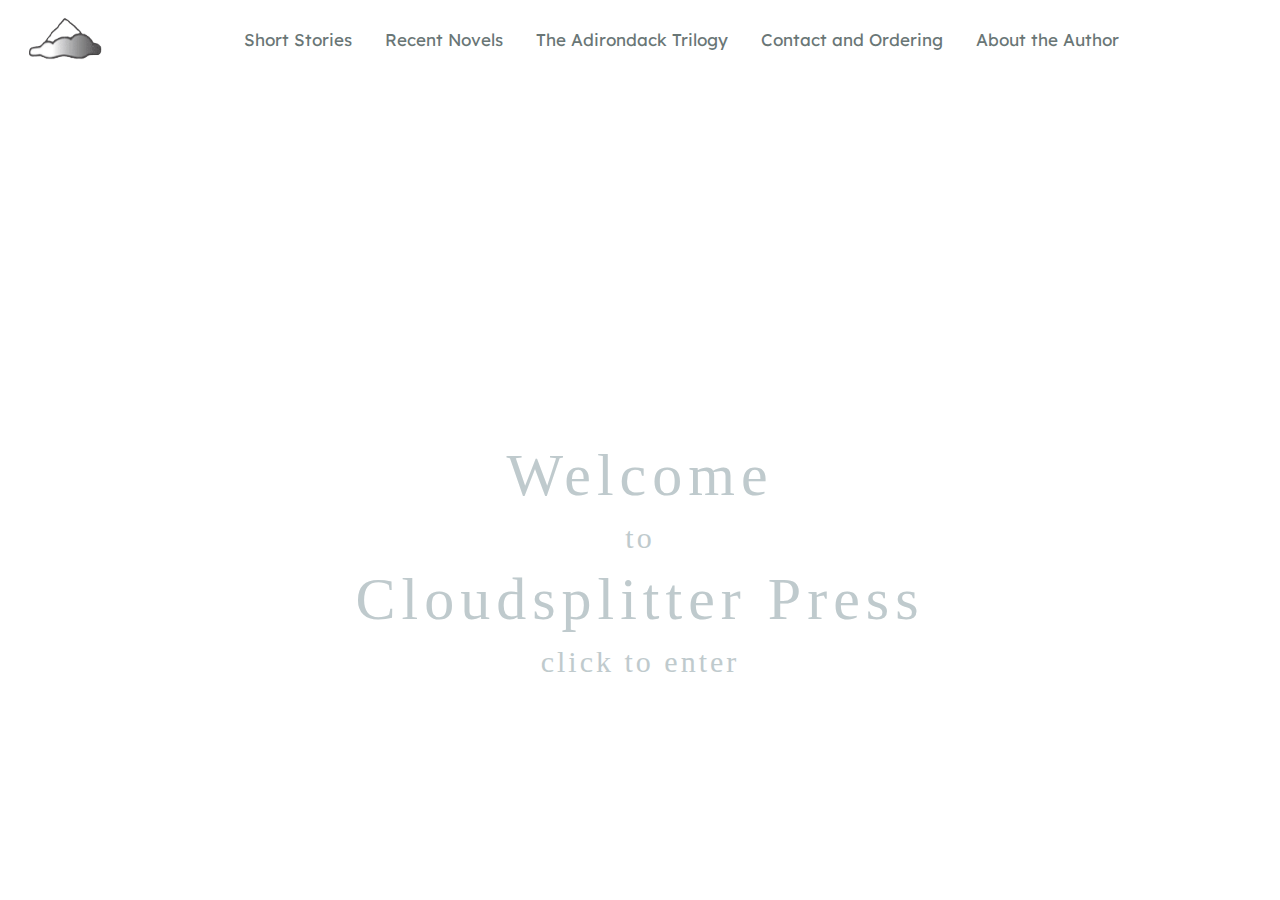
==== index.html @ 3d3ec450 "added scroll animation and new styling to short stories page" ====
<!DOCTYPE html>
<html lang="en">
<head>

    <meta charset="UTF-8">
    <meta name="viewport" content="width=device-width, initial-scale=1.0">
    <meta http-equiv="X-UA-Compatible" content="ie=edge">

    <link rel="stylesheet" href="https://maxcdn.bootstrapcdn.com/bootstrap/4.0.0/css/bootstrap.min.css" integrity="sha384-Gn5384xqQ1aoWXA+058RXPxPg6fy4IWvTNh0E263XmFcJlSAwiGgFAW/dAiS6JXm" crossorigin="anonymous">
    <link rel="stylesheet" href="./CSS/style.css">
    <link href="https://fonts.googleapis.com/css2?family=Brawler&family=Cormorant:wght@500&family=Lexend+Deca&display=swap" rel="stylesheet">

    <title>Cloudsplitter Press</title>
</head>
 
<body>  

  <nav class="navbar navbar-expand-lg navbar-light flex-nowrap transparent" role='navigation'>

    <button class="navbar-toggler mr-auto" type="button" data-toggle="collapse" data-target="#navbar5">
        <span class="navbar-toggler-icon"></span>
    </button>
    <a href="index.html">
    <img src="./Images/logo.png" href="index.html" width="100" height="60" alt="logo"></a>
    <div class="navbar-collapse collapse w-200" id="navbar5">
       
        <ul class="navbar-nav mx-auto center">

            <li class="nav-item">
                <a class="nav-link " href="./HTML/shortStories.html">Short Stories</a>
            </li>

            <li class="nav-item">
                <a class="nav-link" href="./HTML/recentNovels.html">Recent Novels</a>
            </li>

            <li class="nav-item">
                <a class="nav-link" href="./HTML/adkTrilogy.html">The Adirondack Trilogy</a>
            </li>

            <li class="nav-item">
                <a class="nav-link" href="./HTML/ordering.html">Contact and Ordering</a>
            </li>

            <li class="nav-item">
                <a class="nav-link" href="./HTML/author.html">About the Author</a>
            </li>

        </ul>

    </div>
  </nav>

<!-- News Bulletin Pop-up-->

<!-- <button type="button" class="btn btn-primary" data-toggle="modal" data-target="#newsBulletin">
  News Bulletin Demo
</button> -->

<!-- Modal -->
<!-- <div class="modal fade" id="newsBulletin" tabindex="-1" role="dialog" aria-labelledby="exampleModalCenterTitle" aria-hidden="true">
  <div class="modal-dialog modal-dialog-centered modal-lg" role="document">
    <div class="modal-content">
      <div class="modal-header">
        <h5 class="modal-title" id="exampleModalLongTitle">Recent News</h5>
        <button type="button" class="close" data-dismiss="modal" aria-label="Close">
          <span aria-hidden="true">&times;</span>
        </button>
      </div>
      <div class="modal-body">
          <h5>July 4, 2020</h5>
          <p> 
            Tony Holtzman's short story collection has been published! Click <a href="./shortStories.html" class="tooltip-test" title="click to view collection">here</a> for more information. </p>
          <hr>
          <h5>July 5, 2020</h5>
          <p>Lorem ipsum dolor sit amet, consectetur adipiscing elit, sed do eiusmod tempor incididunt ut labore et dolore magna aliqua. Ut enim ad minim veniam, quis nostrud exercitation ullamco laboris nisi ut aliquip ex ea commodo consequat. Duis aute irure dolor in reprehenderit in voluptate velit esse cillum dolore eu fugiat nulla pariatur. Excepteur sint occaecat cupidatat non proident, sunt in culpa qui officia deserunt mollit anim id est laborum.</p>
          <hr>
          <h5>July 6, 2020</h5>
          <p>Lorem ipsum dolor sit amet, consectetur adipiscing elit, sed do eiusmod tempor incididunt ut labore et dolore magna aliqua. Ut enim ad minim veniam, quis nostrud exercitation ullamco laboris nisi ut aliquip ex ea commodo consequat. Duis aute irure dolor in reprehenderit in voluptate velit esse cillum dolore eu fugiat nulla pariatur. Excepteur sint occaecat cupidatat non proident, sunt in culpa qui officia deserunt mollit anim id est laborum.</p>
          <hr>
          <h5>July 7, 2020</h5>
          <p>Lorem ipsum dolor sit amet, consectetur adipiscing elit, sed do eiusmod tempor incididunt ut labore et dolore magna aliqua. Ut enim ad minim veniam, quis nostrud exercitation ullamco laboris nisi ut aliquip ex ea commodo consequat. Duis aute irure dolor in reprehenderit in voluptate velit esse cillum dolore eu fugiat nulla pariatur. Excepteur sint occaecat cupidatat non proident, sunt in culpa qui officia deserunt mollit anim id est laborum.</p>
          <hr>
          <h5>July 8, 2020</h5>
          <p>Lorem ipsum dolor sit amet, consectetur adipiscing elit, sed do eiusmod tempor incididunt ut labore et dolore magna aliqua. Ut enim ad minim veniam, quis nostrud exercitation ullamco laboris nisi ut aliquip ex ea commodo consequat. Duis aute irure dolor in reprehenderit in voluptate velit esse cillum dolore eu fugiat nulla pariatur. Excepteur sint occaecat cupidatat non proident, sunt in culpa qui officia deserunt mollit anim id est laborum.</p>
          <hr>
          <h5>July 9, 2020</h5>
          <p>Lorem ipsum dolor sit amet, consectetur adipiscing elit, sed do eiusmod tempor incididunt ut labore et dolore magna aliqua. Ut enim ad minim veniam, quis nostrud exercitation ullamco laboris nisi ut aliquip ex ea commodo consequat. Duis aute irure dolor in reprehenderit in voluptate velit esse cillum dolore eu fugiat nulla pariatur. Excepteur sint occaecat cupidatat non proident, sunt in culpa qui officia deserunt mollit anim id est laborum.</p>
        </div>
        </div>
      <div class="modal-footer">
      </div>
    </div>
  </div>
</div> -->

  <div class="homepage-text text-center">
        <h1 class="welcome">Welcome</h1>
        <h1 class="to">to</p>
        <h1 class="cloudsplitter">Cloudsplitter Press</h2>
        <h1 class="clickText">click to enter</h3>
  </div>

<script src="https://code.jquery.com/jquery-3.2.1.slim.min.js" integrity="sha384-KJ3o2DKtIkvYIK3UENzmM7KCkRr/rE9/Qpg6aAZGJwFDMVNA/GpGFF93hXpG5KkN" crossorigin="anonymous"></script>
<script src="https://cdnjs.cloudflare.com/ajax/libs/popper.js/1.12.9/umd/popper.min.js" integrity="sha384-ApNbgh9B+Y1QKtv3Rn7W3mgPxhU9K/ScQsAP7hUibX39j7fakFPskvXusvfa0b4Q" crossorigin="anonymous"></script>
<script src="https://maxcdn.bootstrapcdn.com/bootstrap/4.0.0/js/bootstrap.min.js" integrity="sha384-JZR6Spejh4U02d8jOt6vLEHfe/JQGiRRSQQxSfFWpi1MquVdAyjUar5+76PVCmYl" crossorigin="anonymous"></script>
</body>
</html>
---- CSS/style.css ----
/* CSS Reset */

html, body, div, span, applet, object, iframe,
h1, h2, h3, h4, h5, h6, p, blockquote, pre,
a, abbr, acronym, address, big, cite, code,
del, dfn, em, img, ins, kbd, q, s, samp,
small, strike, strong, sub, sup, tt, var,
b, u, i, center,
dl, dt, dd, ol, ul, li,
fieldset, form, label, legend,
table, caption, tbody, tfoot, thead, tr, th, td,
article, aside, canvas, details, embed, 
figure, figcaption, footer, header, hgroup, 
menu, nav, output, ruby, section, summary,
time, mark, audio, video {
    margin: 0;
    padding: 0;
    border: 0;
    font-size: 100%;
    font: inherit;
    vertical-align: baseline;
}
/* HTML5 display-role reset for older browsers */
article, aside, details, figcaption, figure, 
footer, header, hgroup, menu, nav, section {
    display: block;
}
body {
    line-height: 1;
}
ol, ul {
    list-style: none;
}
blockquote, q {
    quotes: none;
}
blockquote:before, blockquote:after,
q:before, q:after {
    content: '';
    content: none;
}
table {
    border-collapse: collapse;
    border-spacing: 0;
}

/* CSS overflow */


/*  */

html,body {
  height: 100%;
  min-height: 100%;
  width: 100%;
  background-image: url('../Images/backgroundCropped3.png');
  background-image-min-height: 100%;
  background-image-width: 100%;
  background-image-height: auto;
  background-size: cover;
  background-position: center;
  -webkit-background-size: cover;
  -moz-background-size: cover;
  -o-background-size: cover;
  margin: 0px;
  padding: 0px;
  overflow-x: hidden;
}


.navbar {
	background-color: #B9C5C8;
	opacity: 0.80; 
    line-height: 1;
    width: 100%;
}

.navbar.transparent {
    border-width: 0px;
    -webkit-box-shadow: 0px 0px;
    box-shadow: 0px 0px;
    background-color: rgba(0,0,0,0.0);
    background-image: -webkit-gradient(linear, 50.00% 0.00%, 50.00% 100.00%, color-stop( 0% , rgba(0,0,0,0.00)),color-stop( 100% , rgba(0,0,0,0.00)));
    background-image: -webkit-linear-gradient(270deg,rgba(0,0,0,0.00) 0%,rgba(0,0,0,0.00) 100%);
    background-image: linear-gradient(180deg,rgba(0,0,0,0.00) 0%,rgba(0,0,0,0.00) 100%);
}

.navbar .navbar-nav .nav-item a.nav-link {
	color: #445454;
  text-align: center;
	white-space: nowrap;
	display: inline;
	font-family: "Lexend Deca", sans-serif;
	font-size: 17px;
  padding-right: 25px;
	float: none;
}

.homepage-text {
  position: absolute;
  top: 62%;
  left: 50%;
  transform: translate(-50%, -50%);
  line-height: 1.38;

}


.welcome {
	color: #b9c5c8;
	opacity: 0.9;
	font-family: 'ProximaNovaBold';
	font-size: 60px; 
	letter-spacing: 0.1em;
    animation: fadeIn ease 3s;
    -webkit-animation: fadeIn ease 3s;
}

.to {
	color: #b9c5c8;
	opacity: 0.9; 
	font-family: 'ProximaNovaBold';
	font-size: 30px;
	letter-spacing: 0.1em;
    animation: fadeIn ease 3s;
    -webkit-animation: fadeIn ease 3s;
}

.cloudsplitter {
    color: #b9c5c8;
    opacity: 0.9;
    font-family: 'ProximaNovaBold';
    font-size: 60px; 
    letter-spacing: 0.1em;
    animation: fadeIn ease 3s;
    -webkit-animation: fadeIn ease 3s;
}

.clickText{
    color: #b9c5c8;
    opacity: 0.9; 
    font-family: 'ProximaNovaBold';
    font-size: 30px;
    letter-spacing: 0.1em;
    animation: fadeIn ease 8s;
    -webkit-animation: fadeIn ease 8s;
    
}

@keyframes fadeIn {
0% {opacity:0;}
100% {opacity:0.9;}
}

@-moz-keyframes fadeIn {
0% {opacity:0;}
100% {opacity:0.9;}
}

@-webkit-keyframes fadeIn {
0% {opacity:0;}
100% {opacity:0.9;}
}

@-o-keyframes fadeIn {
0% {opacity:0;}
100% {opacity:0.9;}
}

@-ms-keyframes fadeIn {
0% {opacity:0;}
100% {opacity:0.9;}
}
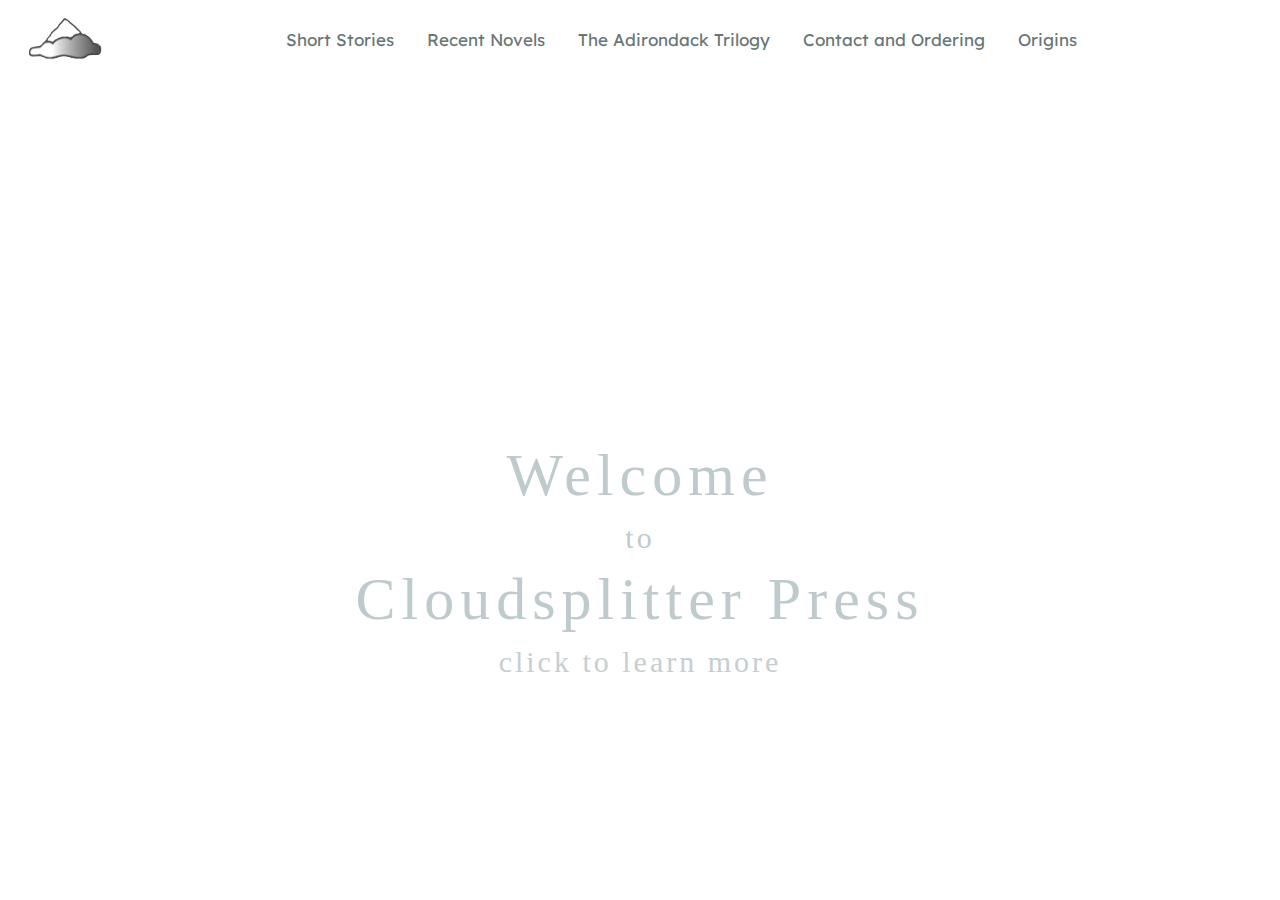
==== commit d0bdff1b: "added pages for trilogy and recent novels" ====
--- a/index.html
+++ b/index.html
@@ -43,7 +43,7 @@
             </li>
 
             <li class="nav-item">
-                <a class="nav-link" href="./HTML/author.html">About the Author</a>
+                <a class="nav-link" href="./HTML/origins.html">Origins</a>
             </li>
 
         </ul>
@@ -98,7 +98,7 @@
         <h1 class="welcome">Welcome</h1>
         <h1 class="to">to</p>
         <h1 class="cloudsplitter">Cloudsplitter Press</h2>
-        <h1 class="clickText">click to enter</h3>
+        <h1 class="clickText"><a class="clickText" href="../HTML/origins.html">click to learn more</h3>
   </div>
 
 <script src="https://code.jquery.com/jquery-3.2.1.slim.min.js" integrity="sha384-KJ3o2DKtIkvYIK3UENzmM7KCkRr/rE9/Qpg6aAZGJwFDMVNA/GpGFF93hXpG5KkN" crossorigin="anonymous"></script>
--- a/CSS/style.css
+++ b/CSS/style.css
@@ -142,9 +142,16 @@
     font-family: 'ProximaNovaBold';
     font-size: 30px;
     letter-spacing: 0.1em;
-    animation: fadeIn ease 8s;
-    -webkit-animation: fadeIn ease 8s;
-    
+    animation: fadeIn ease 3s;
+    -webkit-animation: fadeIn ease 3s;
+}
+
+.clickText:hover {
+  color: #b9c5c8;
+    opacity: 0.9; 
+    font-family: 'ProximaNovaBold';
+    font-size: 30px;
+    letter-spacing: 0.1em;
 }
 
 @keyframes fadeIn {
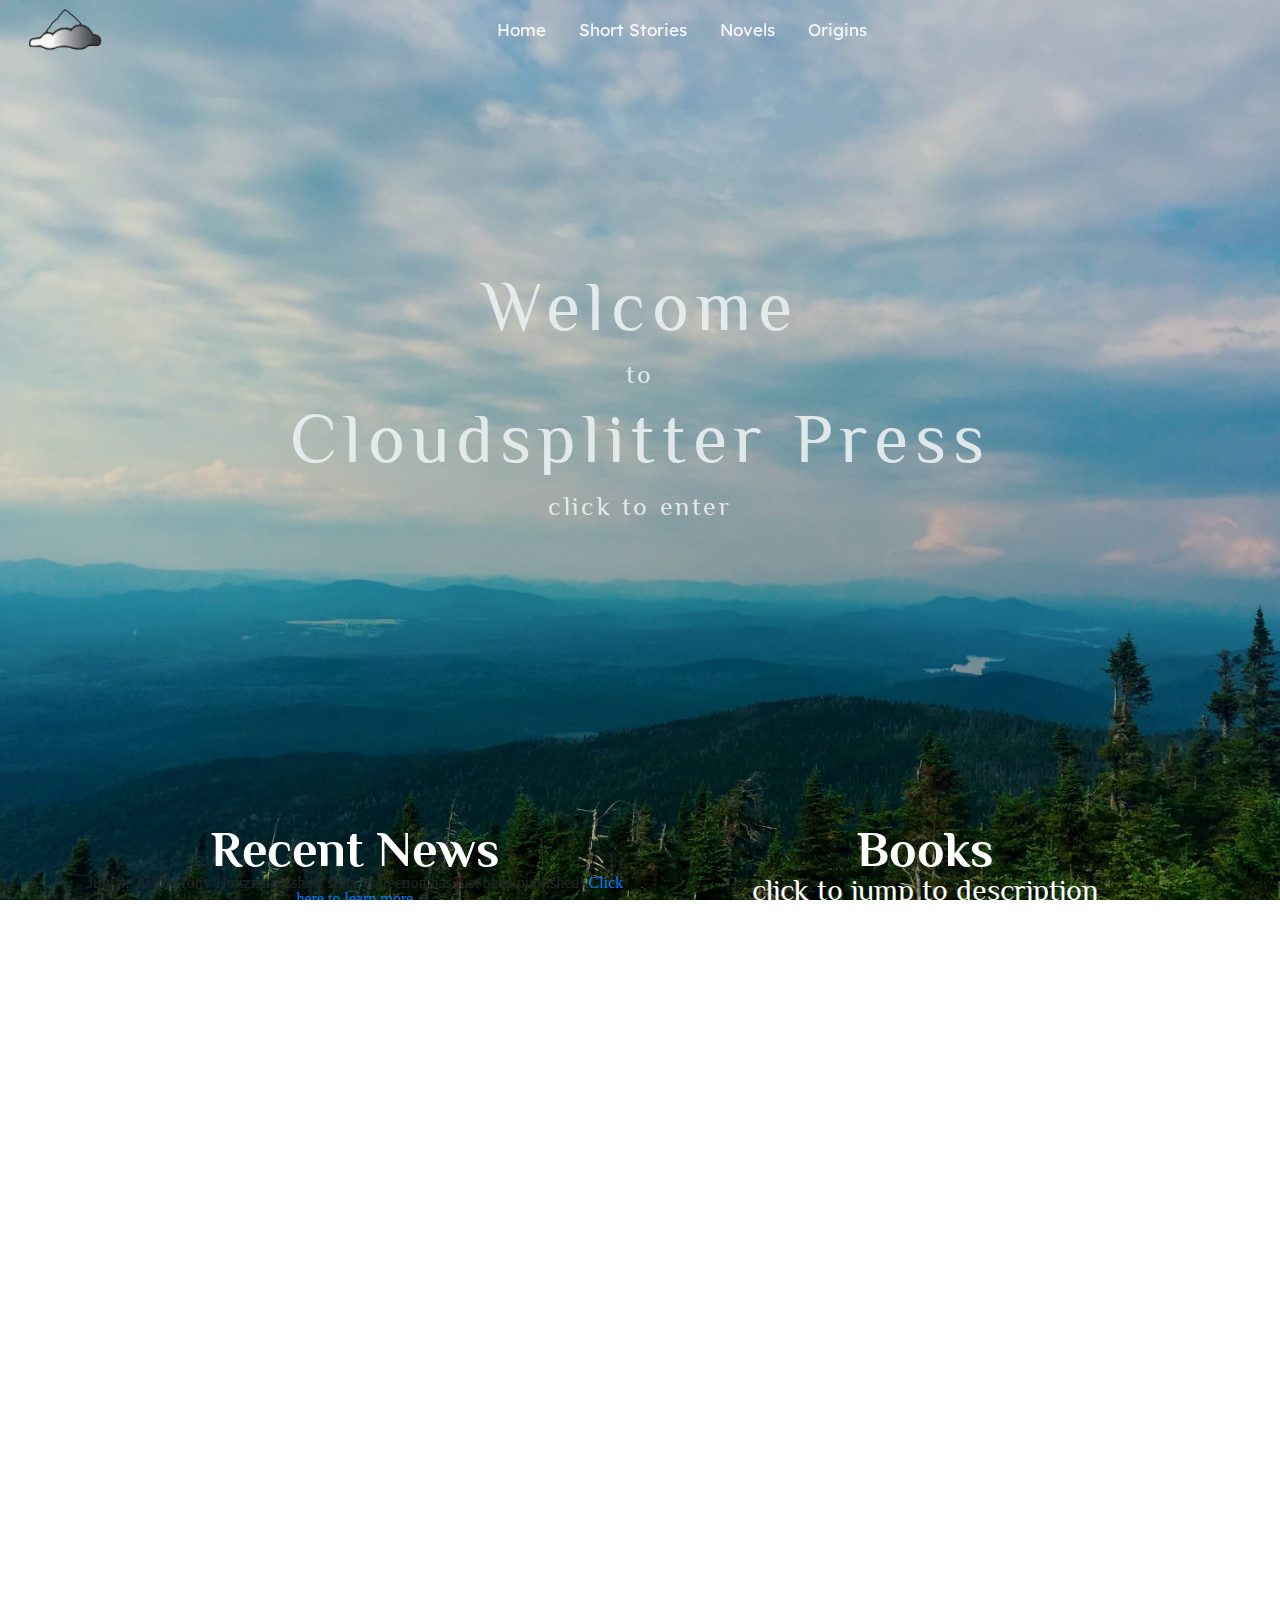
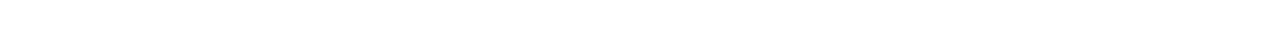
==== commit d0837403: "attempted to resolve cover image sizing" ====
--- a/index.html
+++ b/index.html
@@ -8,7 +8,8 @@
 
     <link rel="stylesheet" href="https://maxcdn.bootstrapcdn.com/bootstrap/4.0.0/css/bootstrap.min.css" integrity="sha384-Gn5384xqQ1aoWXA+058RXPxPg6fy4IWvTNh0E263XmFcJlSAwiGgFAW/dAiS6JXm" crossorigin="anonymous">
     <link rel="stylesheet" href="./CSS/style.css">
-    <link href="https://fonts.googleapis.com/css2?family=Brawler&family=Cormorant:wght@500&family=Lexend+Deca&display=swap" rel="stylesheet">
+    <script src="https://ajax.googleapis.com/ajax/libs/jquery/3.5.1/jquery.min.js"></script>
+    <link href="https://fonts.googleapis.com/css2?family=Lexend+Deca&family=PT+Serif:wght@400;700&family=Playfair+Display+SC:wght@700&family=Red+Rose:wght@400;700&display=swap" rel="stylesheet">
 
     <title>Cloudsplitter Press</title>
 </head>
@@ -26,20 +27,16 @@
        
         <ul class="navbar-nav mx-auto center">
 
+        	<li class="nav-item">
+                <a class="nav-link" href="./index.html">Home</a>
+            </li>
+
             <li class="nav-item">
                 <a class="nav-link " href="./HTML/shortStories.html">Short Stories</a>
             </li>
 
             <li class="nav-item">
-                <a class="nav-link" href="./HTML/recentNovels.html">Recent Novels</a>
-            </li>
-
-            <li class="nav-item">
-                <a class="nav-link" href="./HTML/adkTrilogy.html">The Adirondack Trilogy</a>
-            </li>
-
-            <li class="nav-item">
-                <a class="nav-link" href="./HTML/ordering.html">Contact and Ordering</a>
+                <a class="nav-link" href="./HTML/novels.html">Novels</a>
             </li>
 
             <li class="nav-item">
@@ -51,57 +48,63 @@
     </div>
   </nav>
 
-<!-- News Bulletin Pop-up-->
+  <!-- <div class="block">
+    <h1 class="blockHeader hidden">Cloudsplitter Press</h1>
+    <h2 class="blockDescriptor hidden">Cloudsplitter Press is an independent press founded By Tony Holtzman for the publication of his novels. Its name draws inspiration from the Mohican word "tahawus," meaning "cloudsplitter." Tahawus was the original name of Mount Marcy, a mountain in the High Peaks Region of the Adirondack mountains, and the highest pea in New York State. The Adirondacks feature prominently in The Bethune Murals, and of course, in The Adirondack Trilogy.</h2>
+    <h2><a class="blockLink hidden" href="./HTML/origins.html">click here to learn more about the origins of Cloudsplitter Press</a></h2>
+    <hr class="blockPadder hidden">
+    <h2 class="blockNewsHeader hidden">Recent News</h2>
+    <ol class="blockNewsList hidden">
+      <li class="blockNewsElement hidden"><span class="blockNewsElementDate">July 4, 2020</span> - Tony Holtzman's short story collection has just been published! <a class="blockNewsElementLink hidden" href="./HTML/shortStories.html">Click here to learn more</a></li>
+    </ol>
+    <hr class="blockNewsPadder">
+  </div> -->
+  <div class="container header" id="welcomeText">
+  	<div class="row align-items-center">
+  		<div class="col-12">
+  <div class="homepage-text text-center">
+        <h2 class="welcome">Welcome</h2>
+        <h2 class="to">to</h2>
+        <h2 class="cloudsplitter">Cloudsplitter Press</h2>
+        <h2 class="clickText">click to enter</h2>
+  </div>
+</div>
+</div>
+</div>
 
-<!-- <button type="button" class="btn btn-primary" data-toggle="modal" data-target="#newsBulletin">
-  News Bulletin Demo
-</button> -->
+  <div class="container body">
+  	<div class="row align-items-start">
+  		<div class="col-6 news">
+  			<h2 class="header">Recent News</h2>
+  			<ol class="newsList">
+      			<li class="newsElement"><span class="newsElementDate">July 4, 2020</span> - Tony Holtzman's short story collection has just been published! <a class="nNewsElementLink" href="./HTML/shortStories.html">Click here to learn more</a></li>
+    		</ol>
+  		</div>
+  	
 
-<!-- Modal -->
-<!-- <div class="modal fade" id="newsBulletin" tabindex="-1" role="dialog" aria-labelledby="exampleModalCenterTitle" aria-hidden="true">
-  <div class="modal-dialog modal-dialog-centered modal-lg" role="document">
-    <div class="modal-content">
-      <div class="modal-header">
-        <h5 class="modal-title" id="exampleModalLongTitle">Recent News</h5>
-        <button type="button" class="close" data-dismiss="modal" aria-label="Close">
-          <span aria-hidden="true">&times;</span>
-        </button>
-      </div>
-      <div class="modal-body">
-          <h5>July 4, 2020</h5>
-          <p> 
-            Tony Holtzman's short story collection has been published! Click <a href="./shortStories.html" class="tooltip-test" title="click to view collection">here</a> for more information. </p>
-          <hr>
-          <h5>July 5, 2020</h5>
-          <p>Lorem ipsum dolor sit amet, consectetur adipiscing elit, sed do eiusmod tempor incididunt ut labore et dolore magna aliqua. Ut enim ad minim veniam, quis nostrud exercitation ullamco laboris nisi ut aliquip ex ea commodo consequat. Duis aute irure dolor in reprehenderit in voluptate velit esse cillum dolore eu fugiat nulla pariatur. Excepteur sint occaecat cupidatat non proident, sunt in culpa qui officia deserunt mollit anim id est laborum.</p>
-          <hr>
-          <h5>July 6, 2020</h5>
-          <p>Lorem ipsum dolor sit amet, consectetur adipiscing elit, sed do eiusmod tempor incididunt ut labore et dolore magna aliqua. Ut enim ad minim veniam, quis nostrud exercitation ullamco laboris nisi ut aliquip ex ea commodo consequat. Duis aute irure dolor in reprehenderit in voluptate velit esse cillum dolore eu fugiat nulla pariatur. Excepteur sint occaecat cupidatat non proident, sunt in culpa qui officia deserunt mollit anim id est laborum.</p>
-          <hr>
-          <h5>July 7, 2020</h5>
-          <p>Lorem ipsum dolor sit amet, consectetur adipiscing elit, sed do eiusmod tempor incididunt ut labore et dolore magna aliqua. Ut enim ad minim veniam, quis nostrud exercitation ullamco laboris nisi ut aliquip ex ea commodo consequat. Duis aute irure dolor in reprehenderit in voluptate velit esse cillum dolore eu fugiat nulla pariatur. Excepteur sint occaecat cupidatat non proident, sunt in culpa qui officia deserunt mollit anim id est laborum.</p>
-          <hr>
-          <h5>July 8, 2020</h5>
-          <p>Lorem ipsum dolor sit amet, consectetur adipiscing elit, sed do eiusmod tempor incididunt ut labore et dolore magna aliqua. Ut enim ad minim veniam, quis nostrud exercitation ullamco laboris nisi ut aliquip ex ea commodo consequat. Duis aute irure dolor in reprehenderit in voluptate velit esse cillum dolore eu fugiat nulla pariatur. Excepteur sint occaecat cupidatat non proident, sunt in culpa qui officia deserunt mollit anim id est laborum.</p>
-          <hr>
-          <h5>July 9, 2020</h5>
-          <p>Lorem ipsum dolor sit amet, consectetur adipiscing elit, sed do eiusmod tempor incididunt ut labore et dolore magna aliqua. Ut enim ad minim veniam, quis nostrud exercitation ullamco laboris nisi ut aliquip ex ea commodo consequat. Duis aute irure dolor in reprehenderit in voluptate velit esse cillum dolore eu fugiat nulla pariatur. Excepteur sint occaecat cupidatat non proident, sunt in culpa qui officia deserunt mollit anim id est laborum.</p>
-        </div>
-        </div>
-      <div class="modal-footer">
-      </div>
-    </div>
+  		<div class="col-6 books">
+  			<h2 class="header">Books</h2>
+  			<h2 class="subheader">click to jump to description</h2>
+
+  			<div class="container books">
+  			<div class="row align-items-start">
+  				<div class="col-12">
+  			<img src="./Images/shortStoriesCoverNormalized.png" class="book" alt="cover image"><img src="./Images/bethuneMuralsCoverNormalized.png" class="book" alt="cover image"><img src="./Images/blameCoverNormalized.png" class="book" alt="cover image">
+  		</div>
+  			<div class="row align-items-start">
+  				<div class="col-12">
+  			<img src="./Images/foreverWildCoverNormalized.png" class="book" alt="cover image"><img src="./Images/theRailroadCoverNormalized.png" class="book" alt="cover image"><img src="./Images/axtonLandingCoverNormalized.png" class="book" alt="cover image">
+  		</div>
+  		</div>
+  		</div>
+
+  	</div>
   </div>
-</div> -->
+</div>
 
-  <div class="homepage-text text-center">
-        <h1 class="welcome">Welcome</h1>
-        <h1 class="to">to</p>
-        <h1 class="cloudsplitter">Cloudsplitter Press</h2>
-        <h1 class="clickText"><a class="clickText" href="../HTML/origins.html">click to learn more</h3>
-  </div>
-
-<script src="https://code.jquery.com/jquery-3.2.1.slim.min.js" integrity="sha384-KJ3o2DKtIkvYIK3UENzmM7KCkRr/rE9/Qpg6aAZGJwFDMVNA/GpGFF93hXpG5KkN" crossorigin="anonymous"></script>
+<!-- <script src="./JS/enter.js"></script> -->
+<!-- <script src="./JS/home.js"></script> -->
+<script src="https://code.jquery.com/jquery-3.2.1.min.js" integrity="sha384-KJ3o2DKtIkvYIK3UENzmM7KCkRr/rE9/Qpg6aAZGJwFDMVNA/GpGFF93hXpG5KkN" crossorigin="anonymous"></script>
 <script src="https://cdnjs.cloudflare.com/ajax/libs/popper.js/1.12.9/umd/popper.min.js" integrity="sha384-ApNbgh9B+Y1QKtv3Rn7W3mgPxhU9K/ScQsAP7hUibX39j7fakFPskvXusvfa0b4Q" crossorigin="anonymous"></script>
 <script src="https://maxcdn.bootstrapcdn.com/bootstrap/4.0.0/js/bootstrap.min.js" integrity="sha384-JZR6Spejh4U02d8jOt6vLEHfe/JQGiRRSQQxSfFWpi1MquVdAyjUar5+76PVCmYl" crossorigin="anonymous"></script>
 </body>
--- a/CSS/style.css
+++ b/CSS/style.css
@@ -53,7 +53,7 @@
   height: 100%;
   min-height: 100%;
   width: 100%;
-  background-image: url('../Images/backgroundCropped3.png');
+  background-image: url('../Images/background.jpeg');
   background-image-min-height: 100%;
   background-image-width: 100%;
   background-image-height: auto;
@@ -65,14 +65,29 @@
   margin: 0px;
   padding: 0px;
   overflow-x: hidden;
-}
-
+  overflow-y: auto;
+}
+
+@font-face {
+  font-family: "Philosopher";
+  src: url("../Fonts/philosopher.ttf");
+}
+
+@font-face {
+  font-family: "PhilosopherBold";
+  src: url("../Fonts/philosopherBold.ttf");
+}
 
 .navbar {
-	background-color: #B9C5C8;
-	opacity: 0.80; 
-    line-height: 1;
-    width: 100%;
+  position: relative;
+	/*background-color: #f1f1f1;*/
+  opacity: 0.9;
+  line-height: 1;
+  width: 100%;
+  height: 60px;
+  transition: 1s ease;
+  z-index: 2;
+  animation: fadeIn ease 6s;
 }
 
 .navbar.transparent {
@@ -86,7 +101,7 @@
 }
 
 .navbar .navbar-nav .nav-item a.nav-link {
-	color: #445454;
+	color: #ffffff;
   text-align: center;
 	white-space: nowrap;
 	display: inline;
@@ -94,64 +109,174 @@
 	font-size: 17px;
   padding-right: 25px;
 	float: none;
-}
-
-.homepage-text {
+  height: 60px;
+  z-index: 2;
+}
+
+hr {
+  background-color: #ffffff;
+  opacity: 0.5;
+  margin-right:40px;
+  margin-left:40px;
+}
+
+/*.block {
+  position: relative;
+  background-color: #003349;
+  width: 0px;
+  height: 110%;
+  align-items: center;
+  text-align: center;
+  overflow-y: auto;
+  z-index: 1;
+  margin-top: -65px;
+}
+
+.blockHeader {
+  text-align: center;
+  font-family: "PhilosopherBold";
+  font-size: 70px;
+  color: #f2c7ae;
+  margin-top: 150px;
+  padding-bottom: 30px;
+  transition: 3s ease;
+}
+
+.blockDescriptor {
+  text-align: left;
+  font-family: "Red Rose", sans-serif;
+  font-size: 22px;
+  color: #ffffff;
+  padding-right: 20px;
+  padding-left: 40px;
+  padding-bottom: 30px;
+  transition: 3s ease;
+}
+
+.blockLink {
+  align-items: center;
+  font-family: "Red Rose", sans-serif;
+  font-size: 20px;
+  color: #ffffff;
+  text-decoration: underline;
+  padding-top: 30px;
+  padding-right: 10px;
+  padding-left: 10px;
+  transition: 3s ease;
+}
+
+.blockLink:hover {
+  color: #ffffff;
+  text-decoration: none;
+}
+
+.blockNewsHeader {
+  font-family: "PhilosopherBold";
+  font-size: 45px;
+  color: #f2c7ae;
+  padding-top: 15px;
+  padding-bottom: 30px;
+  transition: 3s ease;
+}
+
+.blockNewsList {
+  text-align: left;
+  font-family: "Red Rose", sans-serif;
+  font-size: 22px;
+  line-height: 25px;
+  color: #ffffff;
+  padding-right: 20px;
+  padding-left: 40px;
+  padding-bottom: 30px;
+  transition: 3s ease;
+}
+
+.blockNewsElementDate {
+  align-items: center;
+  font-family: "Red Rose", sans-serif;
+  font-size: 27px;
+  font-weight: "bolder";
+  color: #ffffff;
+  animation-delay: 3s;
+  transition: 3s ease;
+}
+
+.blockNewsElementLink {
+  color: #ffffff;
+  text-decoration: underline;
+  transition: 3s ease;
+}
+
+.blockNewsElementLink:hover {
+  color: #ffffff;
+  text-decoration: none;
+}*/
+
+/*.homepage-text {
   position: absolute;
-  top: 62%;
+  top: 50%;
   left: 50%;
   transform: translate(-50%, -50%);
   line-height: 1.38;
-
-}
-
+  z-index: 0;
+}*/
+
+.container.header {
+  padding-top: 200px;
+  line-height: 1.38;
+
+}
 
 .welcome {
-	color: #b9c5c8;
+	color: #eaf0f2;
 	opacity: 0.9;
-	font-family: 'ProximaNovaBold';
-	font-size: 60px; 
+	font-family: 'Philosopher';
+	font-size: 70px; 
 	letter-spacing: 0.1em;
-    animation: fadeIn ease 3s;
-    -webkit-animation: fadeIn ease 3s;
+    animation: fadeIn ease 6s;
+    -webkit-animation: fadeIn ease 6s;
 }
 
 .to {
-	color: #b9c5c8;
+	color: #eaf0f2;
 	opacity: 0.9; 
-	font-family: 'ProximaNovaBold';
-	font-size: 30px;
+	font-family: 'Philosopher';
+	font-size: 26px;
 	letter-spacing: 0.1em;
-    animation: fadeIn ease 3s;
-    -webkit-animation: fadeIn ease 3s;
+    animation: fadeIn ease 6s;
+    -webkit-animation: fadeIn ease 6s;
 }
 
 .cloudsplitter {
-    color: #b9c5c8;
+    color: #eaf0f2;
     opacity: 0.9;
-    font-family: 'ProximaNovaBold';
-    font-size: 60px; 
+    font-family: 'Philosopher';
+    font-size: 70px; 
+    white-space: nowrap;
     letter-spacing: 0.1em;
-    animation: fadeIn ease 3s;
-    -webkit-animation: fadeIn ease 3s;
+    animation: fadeIn ease 6s;
+    -webkit-animation: fadeIn ease 6s;
 }
 
 .clickText{
-    color: #b9c5c8;
+    background: none;
+    border: none;
+    color: #eaf0f2;
     opacity: 0.9; 
-    font-family: 'ProximaNovaBold';
-    font-size: 30px;
+    font-family: 'Philosopher';
+    font-size: 26px;
     letter-spacing: 0.1em;
-    animation: fadeIn ease 3s;
-    -webkit-animation: fadeIn ease 3s;
+    animation: fadeIn ease 6s;
+    -webkit-animation: fadeIn ease 6s;
 }
 
 .clickText:hover {
-  color: #b9c5c8;
+  color: #ffffff;
     opacity: 0.9; 
-    font-family: 'ProximaNovaBold';
-    font-size: 30px;
+    font-family: 'Philosopher';
+    font-size: 26px;
     letter-spacing: 0.1em;
+    text-decoration: none;
 }
 
 @keyframes fadeIn {
@@ -178,3 +303,54 @@
 0% {opacity:0;}
 100% {opacity:0.9;}
 }
+
+.fadeOut {
+  opacity: 0;
+  transition: opacity 1s ease;
+}
+
+.hidden {
+    opacity: 0;
+    transition: opacity 1s ease;
+}
+
+.container.body {
+  padding-top: 300px;
+  padding-bottom: 300px;
+}
+
+.col-6 {
+  text-align: center;
+  justify-content: center;
+  align-items: center;
+}
+
+.header {
+  color: #ffffff;
+  font-family: "PhilosopherBold";
+  font-size: 50px;
+  text-align: center;
+}
+
+.subheader {
+  color: #ffffff;
+  font-family: "Philosopher";
+  font-size: 30px;
+  text-align: center;
+  padding-bottom: 10px;
+}
+
+.book {
+  width: 25%;
+  filter: drop-shadow(-6px 7px 3px rgba(0, 0, 0, 0.39));
+}
+
+
+
+
+
+
+
+
+
+
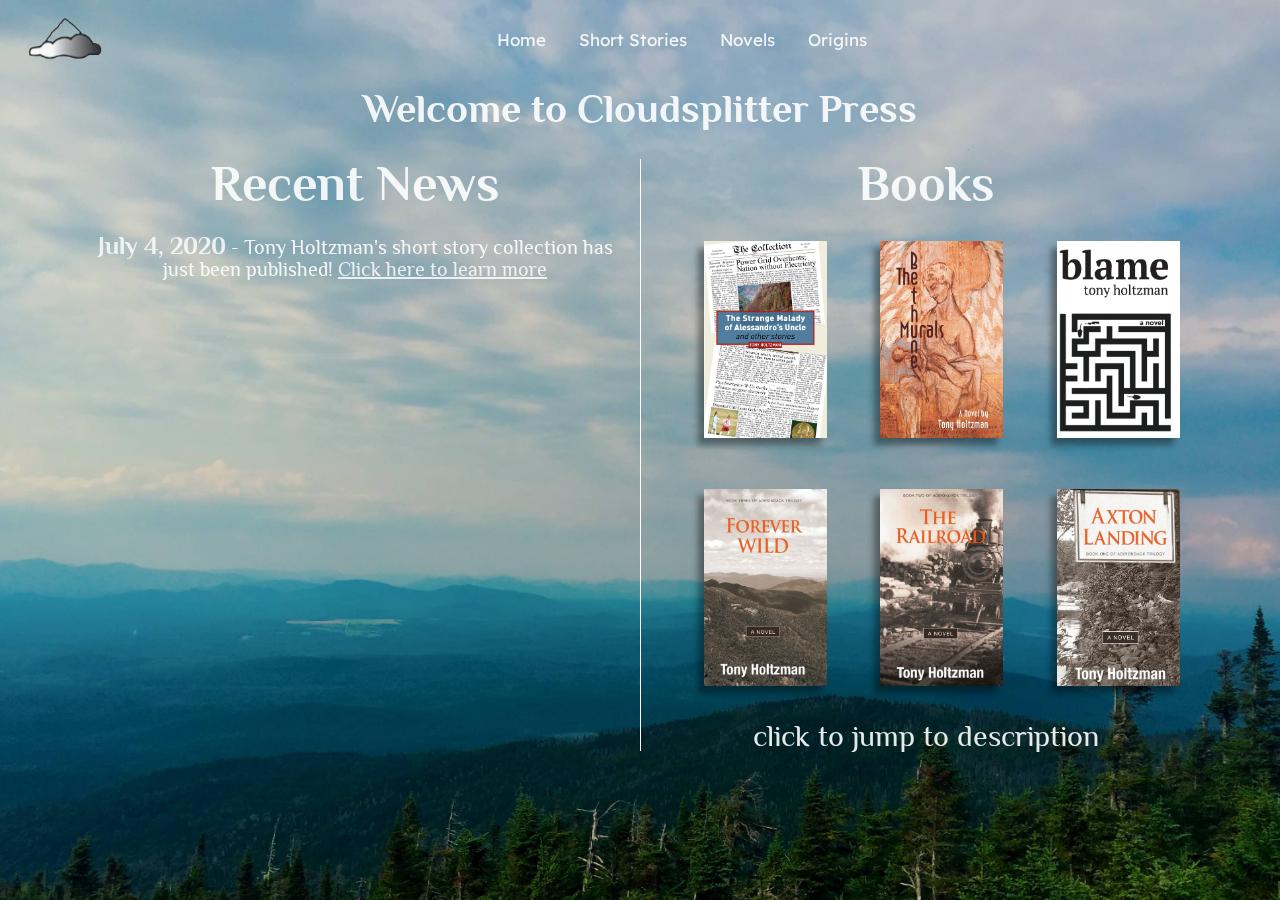
==== commit c06b932c: "added styling for new home page" ====
--- a/index.html
+++ b/index.html
@@ -59,47 +59,61 @@
     </ol>
     <hr class="blockNewsPadder">
   </div> -->
-  <div class="container header" id="welcomeText">
+<!--   <div class="container header" id="welcomeText">
   	<div class="row align-items-center">
   		<div class="col-12">
   <div class="homepage-text text-center">
         <h2 class="welcome">Welcome</h2>
         <h2 class="to">to</h2>
         <h2 class="cloudsplitter">Cloudsplitter Press</h2>
-        <h2 class="clickText">click to enter</h2>
+        <h2 class="clickText">scroll</h2>
   </div>
 </div>
 </div>
-</div>
+</div> -->
+
+<header class="pageHeader">Welcome to Cloudsplitter Press</header>
 
   <div class="container body">
   	<div class="row align-items-start">
   		<div class="col-6 news">
   			<h2 class="header">Recent News</h2>
   			<ol class="newsList">
-      			<li class="newsElement"><span class="newsElementDate">July 4, 2020</span> - Tony Holtzman's short story collection has just been published! <a class="nNewsElementLink" href="./HTML/shortStories.html">Click here to learn more</a></li>
+      			<li class="newsElement"><span class="newsElementDate">July 4, 2020</span> - Tony Holtzman's short story collection has just been published! <a class="newsElementLink" href="./HTML/shortStories.html">Click here to learn more</a></li>
     		</ol>
   		</div>
   	
 
   		<div class="col-6 books">
   			<h2 class="header">Books</h2>
-  			<h2 class="subheader">click to jump to description</h2>
 
-  			<div class="container books">
-  			<div class="row align-items-start">
-  				<div class="col-12">
-  			<img src="./Images/shortStoriesCoverNormalized.png" class="book" alt="cover image"><img src="./Images/bethuneMuralsCoverNormalized.png" class="book" alt="cover image"><img src="./Images/blameCoverNormalized.png" class="book" alt="cover image">
-  		</div>
-  			<div class="row align-items-start">
-  				<div class="col-12">
-  			<img src="./Images/foreverWildCoverNormalized.png" class="book" alt="cover image"><img src="./Images/theRailroadCoverNormalized.png" class="book" alt="cover image"><img src="./Images/axtonLandingCoverNormalized.png" class="book" alt="cover image">
-  		</div>
-  		</div>
-  		</div>
+  			<div class="bookContainer">
 
-  	</div>
+          <div class="row">
+            <div class="col-sm">
+              <img src="./Images/shortStoriesCoverNormalized.png" class="book" alt="cover image">
+            </div>
+            <div class="col-sm">
+              <img src="./Images/bethuneMuralsCoverNormalized.png" class="book" alt="cover image">
+            </div>
+            <div class="col-sm">
+              <img src="./Images/blameCoverNormalized.png" class="book" alt="cover image">
+            </div>
+          </div>
+
+          <div class="row">
+            <div class="col-sm">
+              <img src="./Images/foreverWildCoverNormalized.png" class="book" alt="cover image">            </div>
+            <div class="col-sm">
+              <img src="./Images/theRailroadCoverNormalized.png" class="book" alt="cover image">            </div>
+            <div class="col-sm">
+              <img src="./Images/axtonLandingCoverNormalized.png" class="book" alt="cover image">            </div>
+          </div>
+
+        </div>
+  	<h2 class="footer">click to jump to description</h2>
   </div>
+</div>
 </div>
 
 <!-- <script src="./JS/enter.js"></script> -->
--- a/CSS/style.css
+++ b/CSS/style.css
@@ -79,15 +79,13 @@
 }
 
 .navbar {
-  position: relative;
-	/*background-color: #f1f1f1;*/
   opacity: 0.9;
   line-height: 1;
   width: 100%;
-  height: 60px;
+  /*height: 60px;*/
   transition: 1s ease;
   z-index: 2;
-  animation: fadeIn ease 6s;
+  /*animation: fadeIn ease 6s;*/
 }
 
 .navbar.transparent {
@@ -113,12 +111,12 @@
   z-index: 2;
 }
 
-hr {
+/*hr {
   background-color: #ffffff;
   opacity: 0.5;
   margin-right:40px;
   margin-left:40px;
-}
+}*/
 
 /*.block {
   position: relative;
@@ -314,9 +312,23 @@
     transition: opacity 1s ease;
 }
 
+.pageHeader {
+  text-align: center;
+  color: #ffffff;
+  opacity: 0.9;
+  font-family: "PhilosopherBold";
+  font-size: 40px;
+  margin-top:10px;
+  margin-bottom:30px;
+}
+
+.headerPadder {
+  margin-bottom: 50px;
+}
+
 .container.body {
-  padding-top: 300px;
-  padding-bottom: 300px;
+  /*padding-top: 300px;*/
+  padding-bottom: 30px;
 }
 
 .col-6 {
@@ -325,32 +337,73 @@
   align-items: center;
 }
 
+.books {
+  border-left: 1px solid white;
+}
+
 .header {
   color: #ffffff;
+  opacity: 0.9;
   font-family: "PhilosopherBold";
   font-size: 50px;
   text-align: center;
 }
 
-.subheader {
-  color: #ffffff;
+.footer {
+  color: #ffffff;
+  opacity: 0.9;
   font-family: "Philosopher";
   font-size: 30px;
   text-align: center;
-  padding-bottom: 10px;
+}
+
+.bookContainer {
+  margin-top: 0px;
 }
 
 .book {
-  width: 25%;
+  width: 125%;
   filter: drop-shadow(-6px 7px 3px rgba(0, 0, 0, 0.39));
-}
-
-
-
-
-
-
-
-
-
-
+  margin-top: 0px;
+}
+
+.newsElementDate {
+  font-family: "PhilosopherBold";
+  color: #ffffff;
+  opacity: 0.9;
+  font-size: 25px;
+}
+
+.newsElement {
+  font-family: "Philosopher";
+  color: #ffffff;
+  opacity: 0.9;
+  font-size: 20px;
+  margin-top: 25px;
+}
+
+.newsElementLink {
+  font-family: "Philosopher";
+  color: #ffffff;
+  opacity: 0.9;
+  font-size: 20px;
+  text-decoration: underline
+}
+
+.newsElementLink:hover {
+  font-family: "Philosopher";
+  color: #ffffff;
+  opacity: 0.8;
+  font-size: 20px;
+  /*margin-top: 20px;*/
+  text-decoration: none
+}
+
+
+
+
+
+
+
+
+
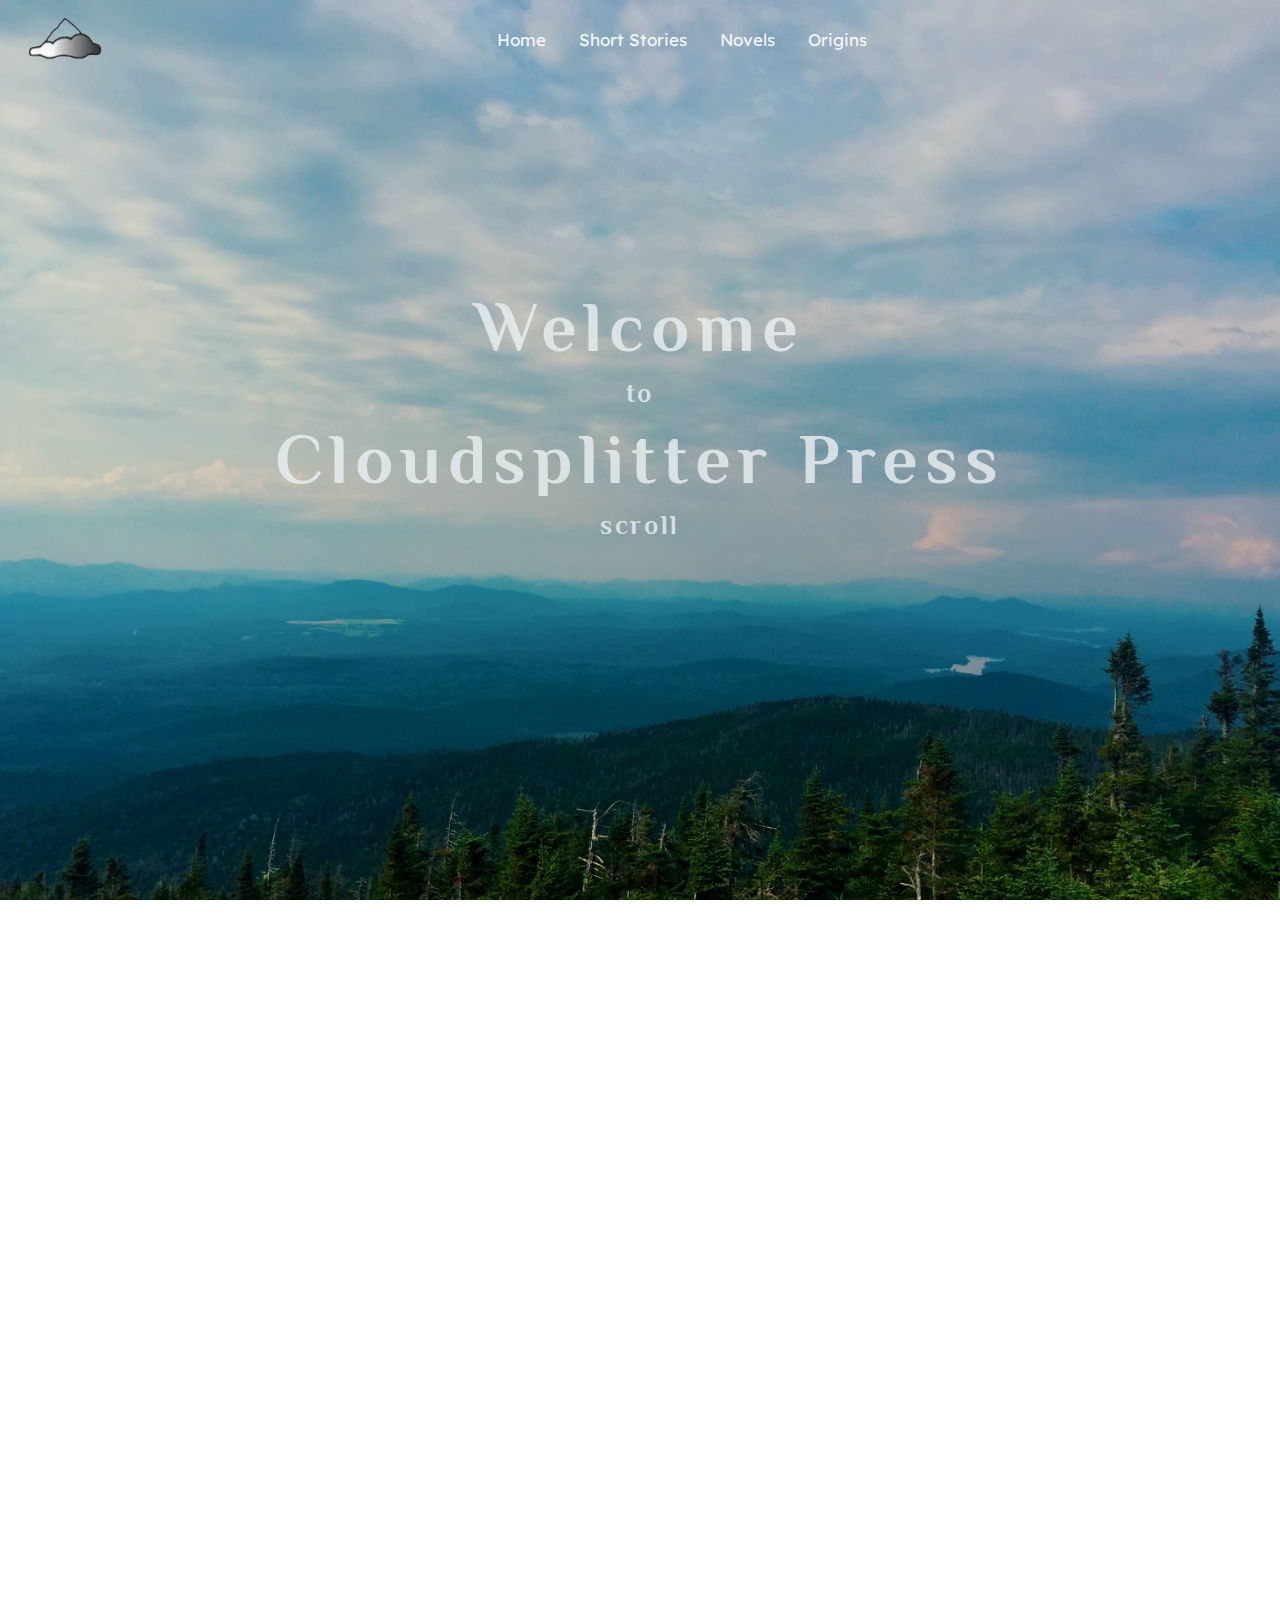
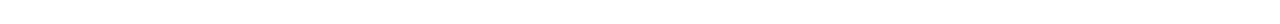
==== commit cb8809d1: "added jump links and new backgrounds" ====
--- a/index.html
+++ b/index.html
@@ -9,7 +9,7 @@
     <link rel="stylesheet" href="https://maxcdn.bootstrapcdn.com/bootstrap/4.0.0/css/bootstrap.min.css" integrity="sha384-Gn5384xqQ1aoWXA+058RXPxPg6fy4IWvTNh0E263XmFcJlSAwiGgFAW/dAiS6JXm" crossorigin="anonymous">
     <link rel="stylesheet" href="./CSS/style.css">
     <script src="https://ajax.googleapis.com/ajax/libs/jquery/3.5.1/jquery.min.js"></script>
-    <link href="https://fonts.googleapis.com/css2?family=Lexend+Deca&family=PT+Serif:wght@400;700&family=Playfair+Display+SC:wght@700&family=Red+Rose:wght@400;700&display=swap" rel="stylesheet">
+    <link href="https://fonts.googleapis.com/css2?family=Lexend+Deca&family=PT+Serif:wght@700&family=Philosopher:wght@400;700&family=Playfair+Display+SC:wght@700&family=Roboto:ital,wght@0,400;0,700;1,400&display=swap" rel="stylesheet">
 
     <title>Cloudsplitter Press</title>
 </head>
@@ -17,18 +17,17 @@
 <body>  
 
   <nav class="navbar navbar-expand-lg navbar-light flex-nowrap transparent" role='navigation'>
-
     <button class="navbar-toggler mr-auto" type="button" data-toggle="collapse" data-target="#navbar5">
         <span class="navbar-toggler-icon"></span>
     </button>
-    <a href="index.html">
+    <a href="./HTML/checkpoint.html">
     <img src="./Images/logo.png" href="index.html" width="100" height="60" alt="logo"></a>
     <div class="navbar-collapse collapse w-200" id="navbar5">
        
         <ul class="navbar-nav mx-auto center">
 
         	<li class="nav-item">
-                <a class="nav-link" href="./index.html">Home</a>
+                <a class="nav-link" href="./HTML/checkpoint.html">Home</a>
             </li>
 
             <li class="nav-item">
@@ -48,18 +47,8 @@
     </div>
   </nav>
 
-  <!-- <div class="block">
-    <h1 class="blockHeader hidden">Cloudsplitter Press</h1>
-    <h2 class="blockDescriptor hidden">Cloudsplitter Press is an independent press founded By Tony Holtzman for the publication of his novels. Its name draws inspiration from the Mohican word "tahawus," meaning "cloudsplitter." Tahawus was the original name of Mount Marcy, a mountain in the High Peaks Region of the Adirondack mountains, and the highest pea in New York State. The Adirondacks feature prominently in The Bethune Murals, and of course, in The Adirondack Trilogy.</h2>
-    <h2><a class="blockLink hidden" href="./HTML/origins.html">click here to learn more about the origins of Cloudsplitter Press</a></h2>
-    <hr class="blockPadder hidden">
-    <h2 class="blockNewsHeader hidden">Recent News</h2>
-    <ol class="blockNewsList hidden">
-      <li class="blockNewsElement hidden"><span class="blockNewsElementDate">July 4, 2020</span> - Tony Holtzman's short story collection has just been published! <a class="blockNewsElementLink hidden" href="./HTML/shortStories.html">Click here to learn more</a></li>
-    </ol>
-    <hr class="blockNewsPadder">
-  </div> -->
-<!--   <div class="container header" id="welcomeText">
+  <div class="container header" id="welcomeText">
+    <div class="section">
   	<div class="row align-items-center">
   		<div class="col-12">
   <div class="homepage-text text-center">
@@ -70,11 +59,11 @@
   </div>
 </div>
 </div>
-</div> -->
-
-<header class="pageHeader">Welcome to Cloudsplitter Press</header>
+</div>
+</div>
 
   <div class="container body">
+    <div class="section hidden">
   	<div class="row align-items-start">
   		<div class="col-6 news">
   			<h2 class="header">Recent News</h2>
@@ -90,24 +79,24 @@
   			<div class="bookContainer">
 
           <div class="row">
-            <div class="col-sm">
-              <img src="./Images/shortStoriesCoverNormalized.png" class="book" alt="cover image">
+            <div class="col-sm col">
+              <a href="./HTML/shortStories.html"><img src="./Images/shortStoriesCoverNormalized.png" class="book" alt="cover image"></a>
             </div>
-            <div class="col-sm">
-              <img src="./Images/bethuneMuralsCoverNormalized.png" class="book" alt="cover image">
+            <div class="col-sm col">
+              <a href="./HTML/novels.html#jumpBethuneMurals"><img src="./Images/bethuneMuralsCoverNormalized.png" class="book" alt="cover image"></a>
             </div>
-            <div class="col-sm">
-              <img src="./Images/blameCoverNormalized.png" class="book" alt="cover image">
+            <div class="col-sm col">
+              <a href="./HTML/novels.html#jumpBlame"><img src="./Images/blameCoverNormalized.png" class="book" alt="cover image"></a>
             </div>
           </div>
 
           <div class="row">
-            <div class="col-sm">
-              <img src="./Images/foreverWildCoverNormalized.png" class="book" alt="cover image">            </div>
-            <div class="col-sm">
-              <img src="./Images/theRailroadCoverNormalized.png" class="book" alt="cover image">            </div>
-            <div class="col-sm">
-              <img src="./Images/axtonLandingCoverNormalized.png" class="book" alt="cover image">            </div>
+            <div class="col-sm col"><a href="./HTML/novels.html#jumpForeverWild">
+              <img src="./Images/foreverWildCoverNormalized.png" class="book" alt="cover image">            </a></div>
+            <div class="col-sm col"><a href="./HTML/novels.html#jumpTheRailroad">
+              <img src="./Images/theRailroadCoverNormalized.png" class="book" alt="cover image"></a>            </div>
+            <div class="col-sm col">
+              <a href="./HTML/novels.html#jumpAxtonLanding"><img src="./Images/axtonLandingCoverNormalized.png" class="book" alt="cover image"></a>            </div>
           </div>
 
         </div>
@@ -115,9 +104,10 @@
   </div>
 </div>
 </div>
+</div>
 
 <!-- <script src="./JS/enter.js"></script> -->
-<!-- <script src="./JS/home.js"></script> -->
+<script src="./JS/shortStories.js"></script>
 <script src="https://code.jquery.com/jquery-3.2.1.min.js" integrity="sha384-KJ3o2DKtIkvYIK3UENzmM7KCkRr/rE9/Qpg6aAZGJwFDMVNA/GpGFF93hXpG5KkN" crossorigin="anonymous"></script>
 <script src="https://cdnjs.cloudflare.com/ajax/libs/popper.js/1.12.9/umd/popper.min.js" integrity="sha384-ApNbgh9B+Y1QKtv3Rn7W3mgPxhU9K/ScQsAP7hUibX39j7fakFPskvXusvfa0b4Q" crossorigin="anonymous"></script>
 <script src="https://maxcdn.bootstrapcdn.com/bootstrap/4.0.0/js/bootstrap.min.js" integrity="sha384-JZR6Spejh4U02d8jOt6vLEHfe/JQGiRRSQQxSfFWpi1MquVdAyjUar5+76PVCmYl" crossorigin="anonymous"></script>
--- a/CSS/style.css
+++ b/CSS/style.css
@@ -68,25 +68,16 @@
   overflow-y: auto;
 }
 
-@font-face {
-  font-family: "Philosopher";
-  src: url("../Fonts/philosopher.ttf");
-}
-
-@font-face {
-  font-family: "PhilosopherBold";
-  src: url("../Fonts/philosopherBold.ttf");
-}
-
 .navbar {
   opacity: 0.9;
   line-height: 1;
   width: 100%;
-  /*height: 60px;*/
   transition: 1s ease;
   z-index: 2;
-  /*animation: fadeIn ease 6s;*/
-}
+  animation: fadeIn ease 6s;
+  -webkit-animation: fadeIn ease 6s;
+}
+
 
 .navbar.transparent {
     border-width: 0px;
@@ -111,105 +102,6 @@
   z-index: 2;
 }
 
-/*hr {
-  background-color: #ffffff;
-  opacity: 0.5;
-  margin-right:40px;
-  margin-left:40px;
-}*/
-
-/*.block {
-  position: relative;
-  background-color: #003349;
-  width: 0px;
-  height: 110%;
-  align-items: center;
-  text-align: center;
-  overflow-y: auto;
-  z-index: 1;
-  margin-top: -65px;
-}
-
-.blockHeader {
-  text-align: center;
-  font-family: "PhilosopherBold";
-  font-size: 70px;
-  color: #f2c7ae;
-  margin-top: 150px;
-  padding-bottom: 30px;
-  transition: 3s ease;
-}
-
-.blockDescriptor {
-  text-align: left;
-  font-family: "Red Rose", sans-serif;
-  font-size: 22px;
-  color: #ffffff;
-  padding-right: 20px;
-  padding-left: 40px;
-  padding-bottom: 30px;
-  transition: 3s ease;
-}
-
-.blockLink {
-  align-items: center;
-  font-family: "Red Rose", sans-serif;
-  font-size: 20px;
-  color: #ffffff;
-  text-decoration: underline;
-  padding-top: 30px;
-  padding-right: 10px;
-  padding-left: 10px;
-  transition: 3s ease;
-}
-
-.blockLink:hover {
-  color: #ffffff;
-  text-decoration: none;
-}
-
-.blockNewsHeader {
-  font-family: "PhilosopherBold";
-  font-size: 45px;
-  color: #f2c7ae;
-  padding-top: 15px;
-  padding-bottom: 30px;
-  transition: 3s ease;
-}
-
-.blockNewsList {
-  text-align: left;
-  font-family: "Red Rose", sans-serif;
-  font-size: 22px;
-  line-height: 25px;
-  color: #ffffff;
-  padding-right: 20px;
-  padding-left: 40px;
-  padding-bottom: 30px;
-  transition: 3s ease;
-}
-
-.blockNewsElementDate {
-  align-items: center;
-  font-family: "Red Rose", sans-serif;
-  font-size: 27px;
-  font-weight: "bolder";
-  color: #ffffff;
-  animation-delay: 3s;
-  transition: 3s ease;
-}
-
-.blockNewsElementLink {
-  color: #ffffff;
-  text-decoration: underline;
-  transition: 3s ease;
-}
-
-.blockNewsElementLink:hover {
-  color: #ffffff;
-  text-decoration: none;
-}*/
-
 /*.homepage-text {
   position: absolute;
   top: 50%;
@@ -228,32 +120,32 @@
 .welcome {
 	color: #eaf0f2;
 	opacity: 0.9;
-	font-family: 'Philosopher';
+	font-family: 'Philosopher', sans-serif;
 	font-size: 70px; 
 	letter-spacing: 0.1em;
-    animation: fadeIn ease 6s;
-    -webkit-animation: fadeIn ease 6s;
+    animation: fadeIn ease 4s;
+    -webkit-animation: fadeIn ease 4s;
 }
 
 .to {
 	color: #eaf0f2;
 	opacity: 0.9; 
-	font-family: 'Philosopher';
+	font-family: 'Philosopher', sans-serif;
 	font-size: 26px;
 	letter-spacing: 0.1em;
-    animation: fadeIn ease 6s;
-    -webkit-animation: fadeIn ease 6s;
+    animation: fadeIn ease 4s;
+    -webkit-animation: fadeIn ease 4s;
 }
 
 .cloudsplitter {
     color: #eaf0f2;
     opacity: 0.9;
-    font-family: 'Philosopher';
+    font-family: 'Philosopher', sans-serif;
     font-size: 70px; 
     white-space: nowrap;
     letter-spacing: 0.1em;
-    animation: fadeIn ease 6s;
-    -webkit-animation: fadeIn ease 6s;
+    animation: fadeIn ease 4s;
+    -webkit-animation: fadeIn ease 4s;
 }
 
 .clickText{
@@ -261,17 +153,18 @@
     border: none;
     color: #eaf0f2;
     opacity: 0.9; 
-    font-family: 'Philosopher';
+    font-family: 'Philosopher', sans-serif;
     font-size: 26px;
     letter-spacing: 0.1em;
     animation: fadeIn ease 6s;
     -webkit-animation: fadeIn ease 6s;
+    margin-bottom: 300px;
 }
 
 .clickText:hover {
   color: #ffffff;
     opacity: 0.9; 
-    font-family: 'Philosopher';
+    font-family: 'Philosopher', sans-serif;
     font-size: 26px;
     letter-spacing: 0.1em;
     text-decoration: none;
@@ -279,27 +172,39 @@
 
 @keyframes fadeIn {
 0% {opacity:0;}
+35% {opacity:0;}
 100% {opacity:0.9;}
 }
 
 @-moz-keyframes fadeIn {
 0% {opacity:0;}
+35% {opacity:0;}
 100% {opacity:0.9;}
 }
 
 @-webkit-keyframes fadeIn {
 0% {opacity:0;}
+35% {opacity:0;}
 100% {opacity:0.9;}
 }
 
 @-o-keyframes fadeIn {
 0% {opacity:0;}
+35% {opacity:0;}
 100% {opacity:0.9;}
 }
 
 @-ms-keyframes fadeIn {
 0% {opacity:0;}
-100% {opacity:0.9;}
+35% {opacity:0;}
+100% {opacity:0.9;}
+}
+
+.section {
+  clear: both;
+  display: block;
+  opacity: 1;
+  transition: opacity 1.5s ease;
 }
 
 .fadeOut {
@@ -316,7 +221,8 @@
   text-align: center;
   color: #ffffff;
   opacity: 0.9;
-  font-family: "PhilosopherBold";
+  font-family: "Philosopher", sans-serif;
+  font-weight: 700;
   font-size: 40px;
   margin-top:10px;
   margin-bottom:30px;
@@ -327,8 +233,9 @@
 }
 
 .container.body {
-  /*padding-top: 300px;*/
-  padding-bottom: 30px;
+  /*height: 40vh;*/
+  padding-bottom: 100px;
+  padding-top: 75px;
 }
 
 .col-6 {
@@ -344,7 +251,8 @@
 .header {
   color: #ffffff;
   opacity: 0.9;
-  font-family: "PhilosopherBold";
+  font-family: "Philosopher", sans-serif;
+  font-weight: 700;
   font-size: 50px;
   text-align: center;
 }
@@ -352,30 +260,47 @@
 .footer {
   color: #ffffff;
   opacity: 0.9;
-  font-family: "Philosopher";
-  font-size: 30px;
+  font-family: "Philosopher", sans-serif;
+  font-size: 20px;
   text-align: center;
 }
 
 .bookContainer {
   margin-top: 0px;
+}
+
+.bookContainer .row {
+  margin-left: -1px;
+  margin-right: -1px;
+  margin-top: -15px;
+  margin-bottom: -15px;
+}
+.bookContainer .row > .col {
+  padding-left: 0px;
+  padding-right: 0px;
+  padding-top: 0px;
+  padding-bottom: 0px;
 }
 
 .book {
   width: 125%;
   filter: drop-shadow(-6px 7px 3px rgba(0, 0, 0, 0.39));
-  margin-top: 0px;
+}
+
+.newsList {
+  max-width: 93%;
 }
 
 .newsElementDate {
-  font-family: "PhilosopherBold";
+  font-family: "Philosopher", sans-serif;
+  font-weight: 700;
   color: #ffffff;
   opacity: 0.9;
   font-size: 25px;
 }
 
 .newsElement {
-  font-family: "Philosopher";
+  font-family: "Philosopher", sans-serif;
   color: #ffffff;
   opacity: 0.9;
   font-size: 20px;
@@ -383,7 +308,7 @@
 }
 
 .newsElementLink {
-  font-family: "Philosopher";
+  font-family: "Philosopher", sans-serif;
   color: #ffffff;
   opacity: 0.9;
   font-size: 20px;
@@ -391,7 +316,7 @@
 }
 
 .newsElementLink:hover {
-  font-family: "Philosopher";
+  font-family: "Philosopher", sans-serif;
   color: #ffffff;
   opacity: 0.8;
   font-size: 20px;
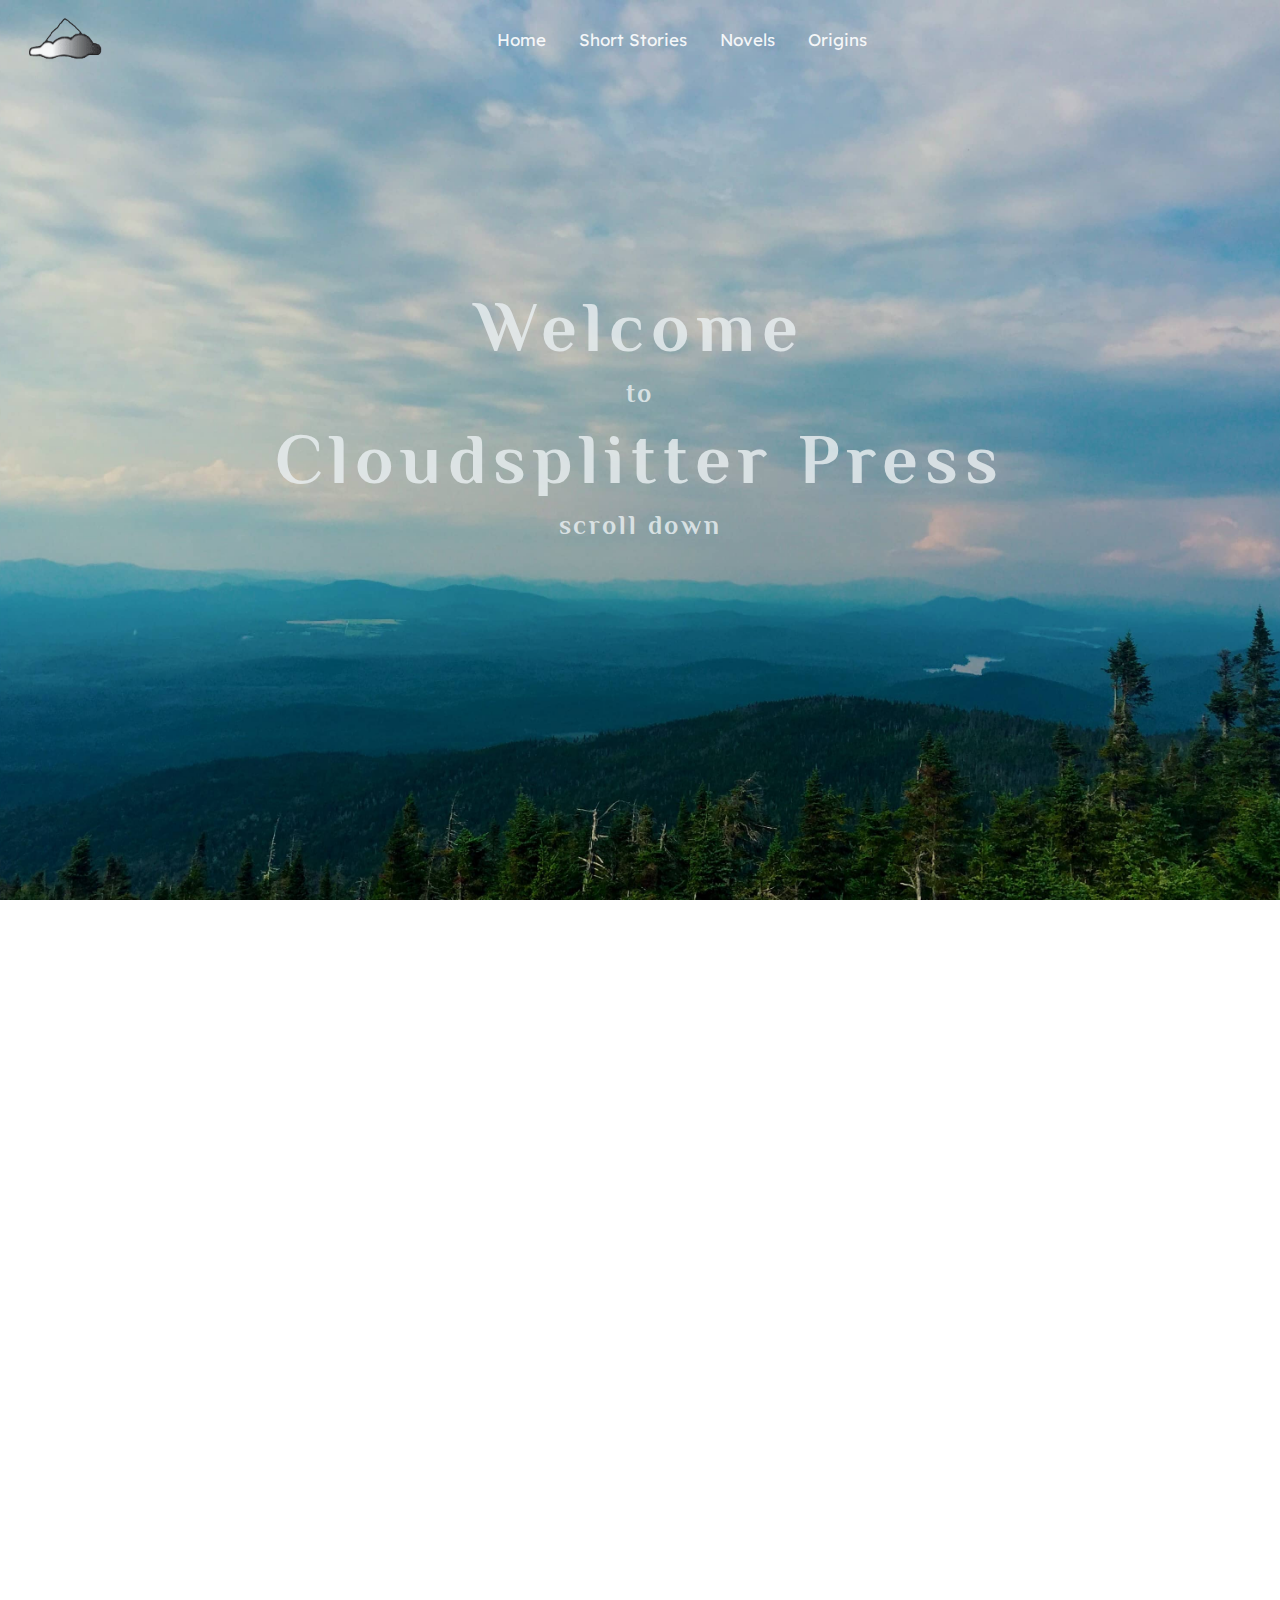
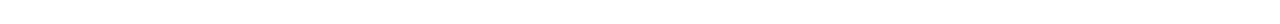
==== commit d5742fa5: "added buy buttons to novels page and adjusted styling" ====
--- a/index.html
+++ b/index.html
@@ -55,7 +55,7 @@
         <h2 class="welcome">Welcome</h2>
         <h2 class="to">to</h2>
         <h2 class="cloudsplitter">Cloudsplitter Press</h2>
-        <h2 class="clickText">scroll</h2>
+        <h2 class="clickText">scroll down</h2>
   </div>
 </div>
 </div>
@@ -80,23 +80,23 @@
 
           <div class="row">
             <div class="col-sm col">
-              <a href="./HTML/shortStories.html"><img src="./Images/shortStoriesCoverNormalized.png" class="book" alt="cover image"></a>
+              <a class ="jumpLink" href="./HTML/shortStories.html"><img src="./Images/shortStoriesCoverNormalized.png" class="book" alt="cover image"></a>
             </div>
             <div class="col-sm col">
-              <a href="./HTML/novels.html#jumpBethuneMurals"><img src="./Images/bethuneMuralsCoverNormalized.png" class="book" alt="cover image"></a>
+              <a class ="jumpLink" href="./HTML/novels.html#jumpBethuneMurals"><img src="./Images/bethuneMuralsCoverNormalized.png" class="book" alt="cover image"></a>
             </div>
             <div class="col-sm col">
-              <a href="./HTML/novels.html#jumpBlame"><img src="./Images/blameCoverNormalized.png" class="book" alt="cover image"></a>
+              <a class ="jumpLink" href="./HTML/novels.html#jumpBlame"><img src="./Images/blameCoverNormalized.png" class="book" alt="cover image"></a>
             </div>
           </div>
 
           <div class="row">
-            <div class="col-sm col"><a href="./HTML/novels.html#jumpForeverWild">
+            <div class="col-sm col"><a class ="jumpLink" href="./HTML/novels.html#jumpForeverWild">
               <img src="./Images/foreverWildCoverNormalized.png" class="book" alt="cover image">            </a></div>
-            <div class="col-sm col"><a href="./HTML/novels.html#jumpTheRailroad">
+            <div class="col-sm col"><a class ="jumpLink" href="./HTML/novels.html#jumpTheRailroad">
               <img src="./Images/theRailroadCoverNormalized.png" class="book" alt="cover image"></a>            </div>
             <div class="col-sm col">
-              <a href="./HTML/novels.html#jumpAxtonLanding"><img src="./Images/axtonLandingCoverNormalized.png" class="book" alt="cover image"></a>            </div>
+              <a class ="jumpLink" href="./HTML/novels.html#jumpAxtonLanding"><img src="./Images/axtonLandingCoverNormalized.png" class="book" alt="cover image"></a>            </div>
           </div>
 
         </div>
--- a/CSS/style.css
+++ b/CSS/style.css
@@ -200,6 +200,10 @@
 100% {opacity:0.9;}
 }
 
+.jumpLink:hover {
+  text-decoration: none;
+}
+
 .section {
   clear: both;
   display: block;
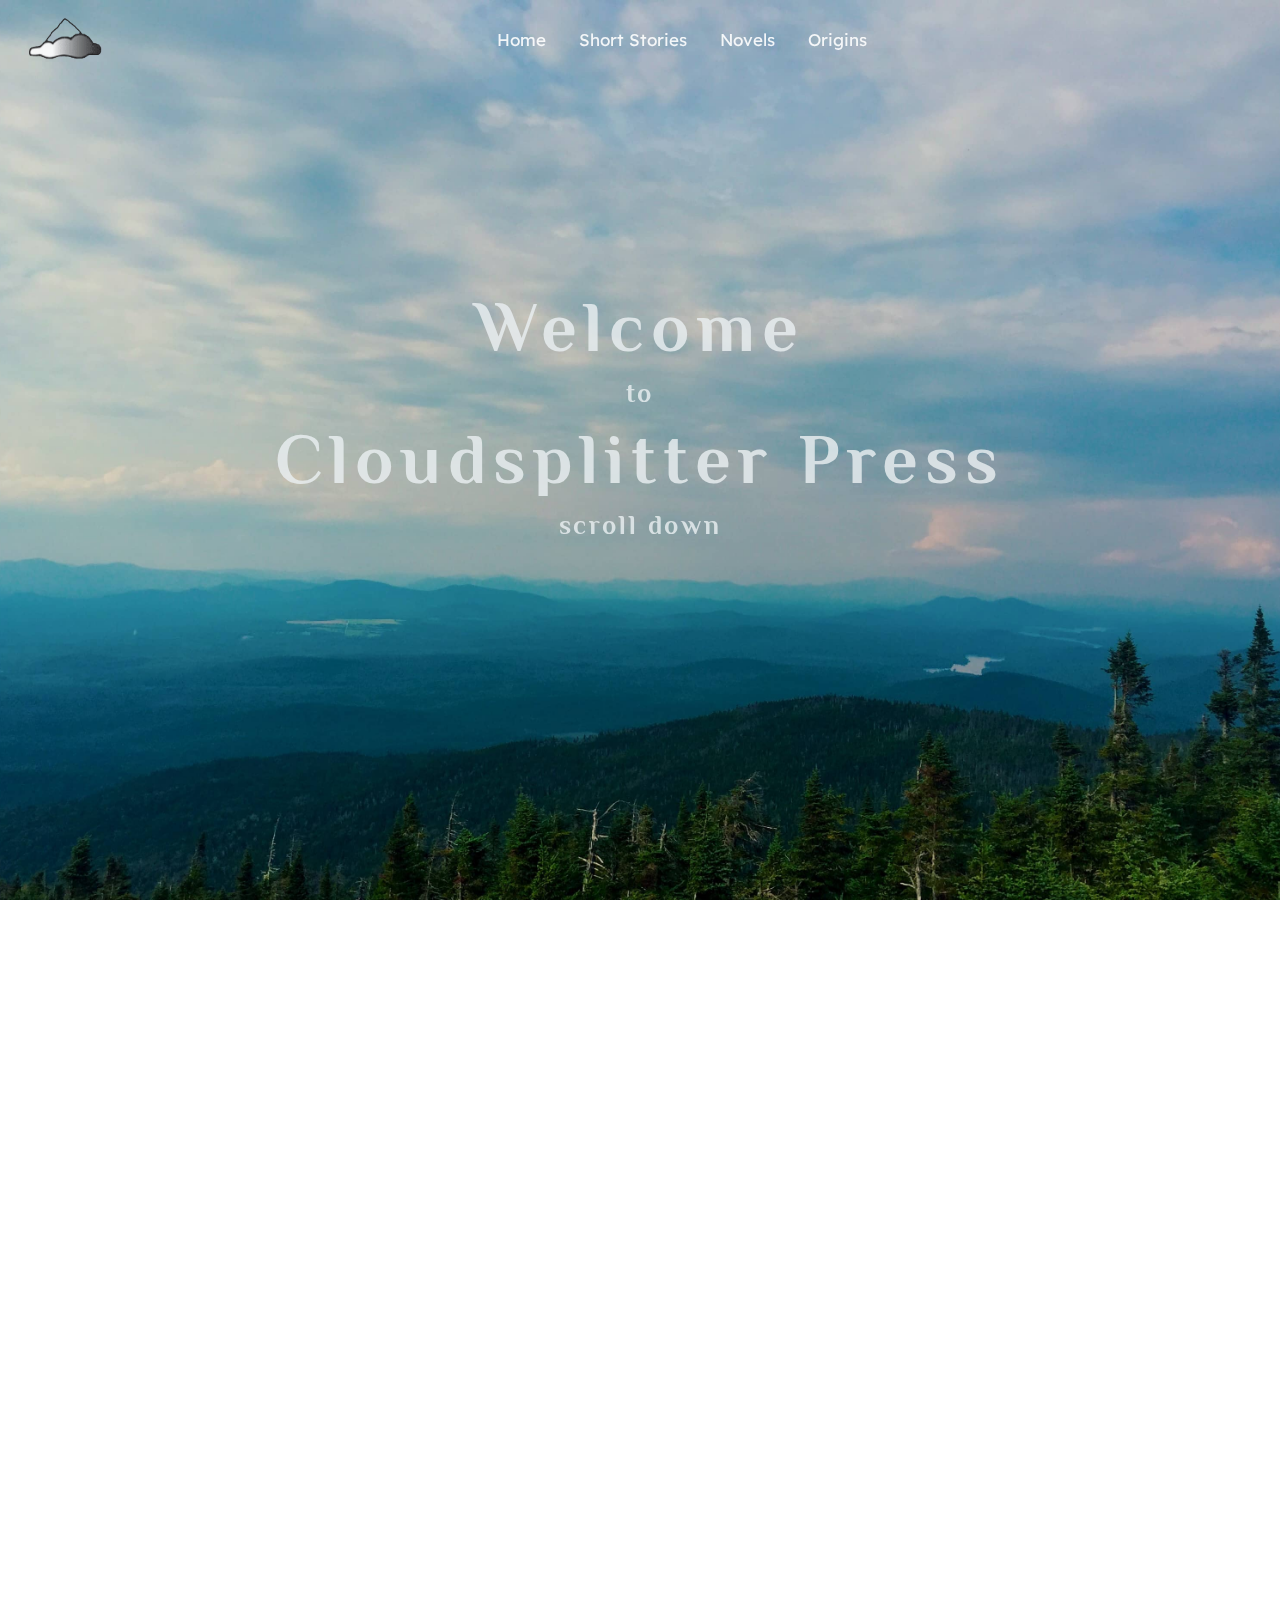
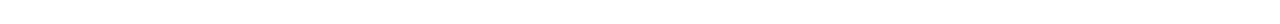
==== commit f2c53e63: "temporarily disabled scroll effect across all devices" ====
--- a/index.html
+++ b/index.html
@@ -63,7 +63,7 @@
 </div>
 
   <div class="container body">
-    <div class="section hidden">
+    <div class="section">
   	<div class="row align-items-start">
   		<div class="col-6 news">
   			<h2 class="header">Recent News</h2>
@@ -107,7 +107,7 @@
 </div>
 
 <!-- <script src="./JS/enter.js"></script> -->
-<script src="./JS/shortStories.js"></script>
+<!-- <script src="./JS/shortStories.js"></script> -->
 <script src="https://code.jquery.com/jquery-3.2.1.min.js" integrity="sha384-KJ3o2DKtIkvYIK3UENzmM7KCkRr/rE9/Qpg6aAZGJwFDMVNA/GpGFF93hXpG5KkN" crossorigin="anonymous"></script>
 <script src="https://cdnjs.cloudflare.com/ajax/libs/popper.js/1.12.9/umd/popper.min.js" integrity="sha384-ApNbgh9B+Y1QKtv3Rn7W3mgPxhU9K/ScQsAP7hUibX39j7fakFPskvXusvfa0b4Q" crossorigin="anonymous"></script>
 <script src="https://maxcdn.bootstrapcdn.com/bootstrap/4.0.0/js/bootstrap.min.js" integrity="sha384-JZR6Spejh4U02d8jOt6vLEHfe/JQGiRRSQQxSfFWpi1MquVdAyjUar5+76PVCmYl" crossorigin="anonymous"></script>
--- a/CSS/style.css
+++ b/CSS/style.css
@@ -212,12 +212,12 @@
 }
 
 .fadeOut {
-  opacity: 0;
+  opacity: 1;
   transition: opacity 1s ease;
 }
 
 .hidden {
-    opacity: 0;
+    opacity: 1;
     transition: opacity 1s ease;
 }
 
